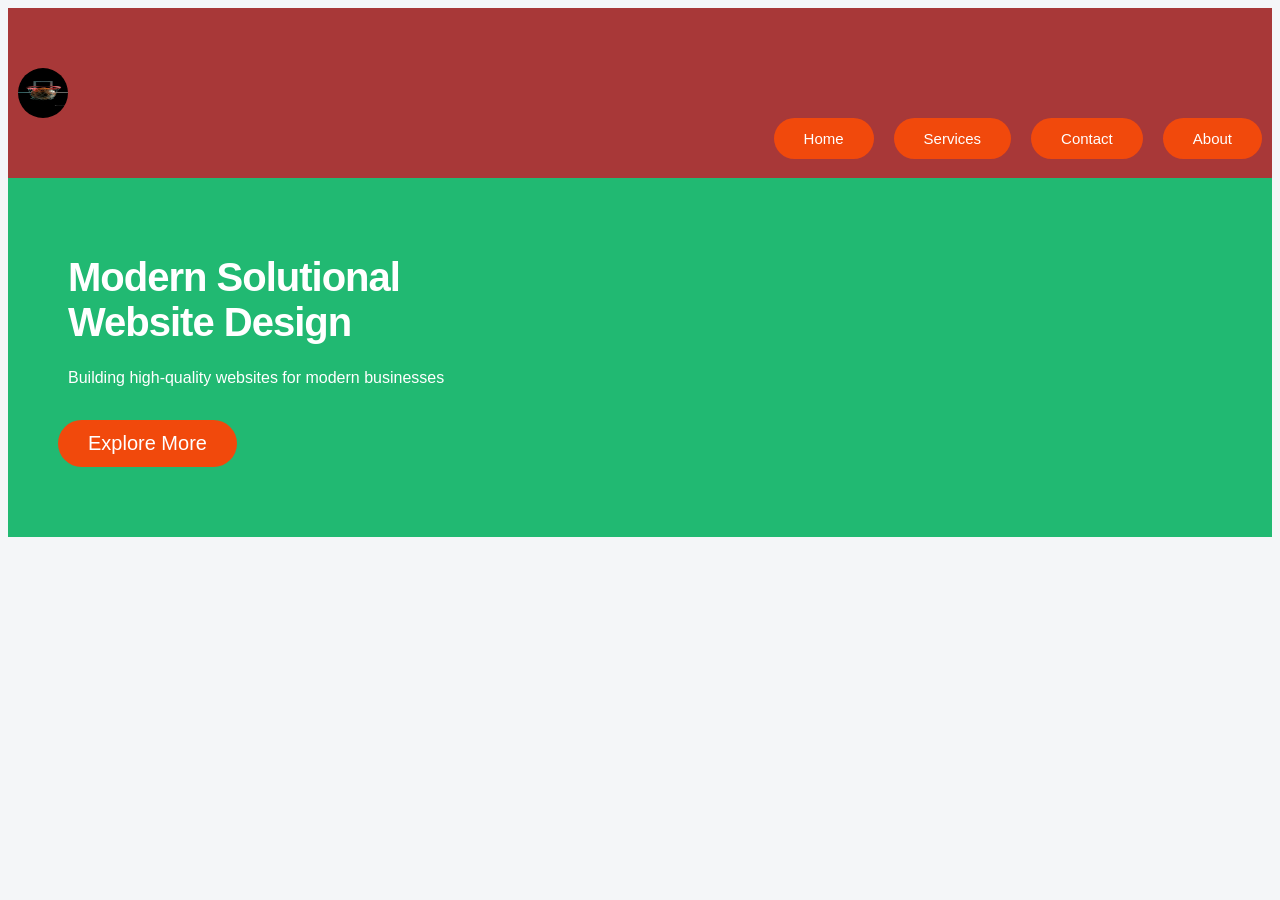
==== index.html @ dd116d64 "UPDATE" ====
<!DOCTYPE html>
<html lang="en">
<head>
    <meta charset="UTF-8">
    <meta name="viewport" content="width=device-width, initial-scale=1.0">
    <title>Document</title>
    <link rel="stylesheet" href="styles.css">

</head>
<body>
    <nav class="nav-bar">
        <img src="IMG-20241118-WA0056.jpg" alt="Menu Icon" class="menu-icon">

        <ul class="nav-links">
            <a href="home.html"><button>Home</button></a>
            <a href="services.html"><button>Services</button></a>
            <a href="contact.html"><button>Contact</button></a>
            <a href="about.html"><button>About</button></a>
        </ul>
    </nav>
    <div class="hero">
        <h1>Modern Solutional<br>Website Design</h1>
        <p>Building high-quality websites for modern businesses</p>
        <a href="button.html"><button>Explore More</button></a>
    </div>
</body>
</html>
---- styles.css ----
body{
    background-color: #f4f6f8;
    color: black;
    font-family: Arial, sans-serif;
}
.nav-bar {
    background-color: rgb(168, 56, 56);
    color:black;
    padding: 10px;
    text-align: center;
    height: 150px;
}
nav ul {
    list-style-type: none;
    display: flex;
    justify-content: flex-end;
    align-items: center;
    gap: 20px;
    margin: 0;
    padding: 0;
}
nav a {
    color: rgb(12, 12, 12);
    text-decoration: none;
    font-family: sans-serif;
    font-size: 1rem;
    transition: color 0.3s ease;
}
img {
    height: 50px;
    width: 50px;
    border-radius: 50%;
    display: block;
    margin-top: 50px;
}
.hero {
    background-color: rgb(33, 185, 114);
    color: white;
    padding: 50px;

    
}
.hero h1 {
    font-size: 2.5rem;
    font-weight: 800;
    margin-bottom: 20px;
    letter-spacing: -1px;
    margin-left: 10px ;
    
}
.hero p {
    font-size: 16px;
    line-height: 1.6;
    margin-bottom: 30px;
    margin-left: 10px;
}
.hero button {
    background-color: rgb(241, 73, 12);
    color: white;
    border: none;
    border-radius: 300px;
    padding: 12px 30px;
    font-size: 20px;
    cursor: pointer;
}
button{
    background-color: rgb(241, 73, 12);
    color: white;
    border: none;
    border-radius: 200px;
    padding: 12px 30px;
    font-size: 15px;
    cursor: pointer;
     margin-bottom: 20px;
   
}
.nav-links {
    
}
.card-container h2 {
    text-align: center;
    flex-direction: row;
    display: flex;
}
.services {
    background-color: orange;
}
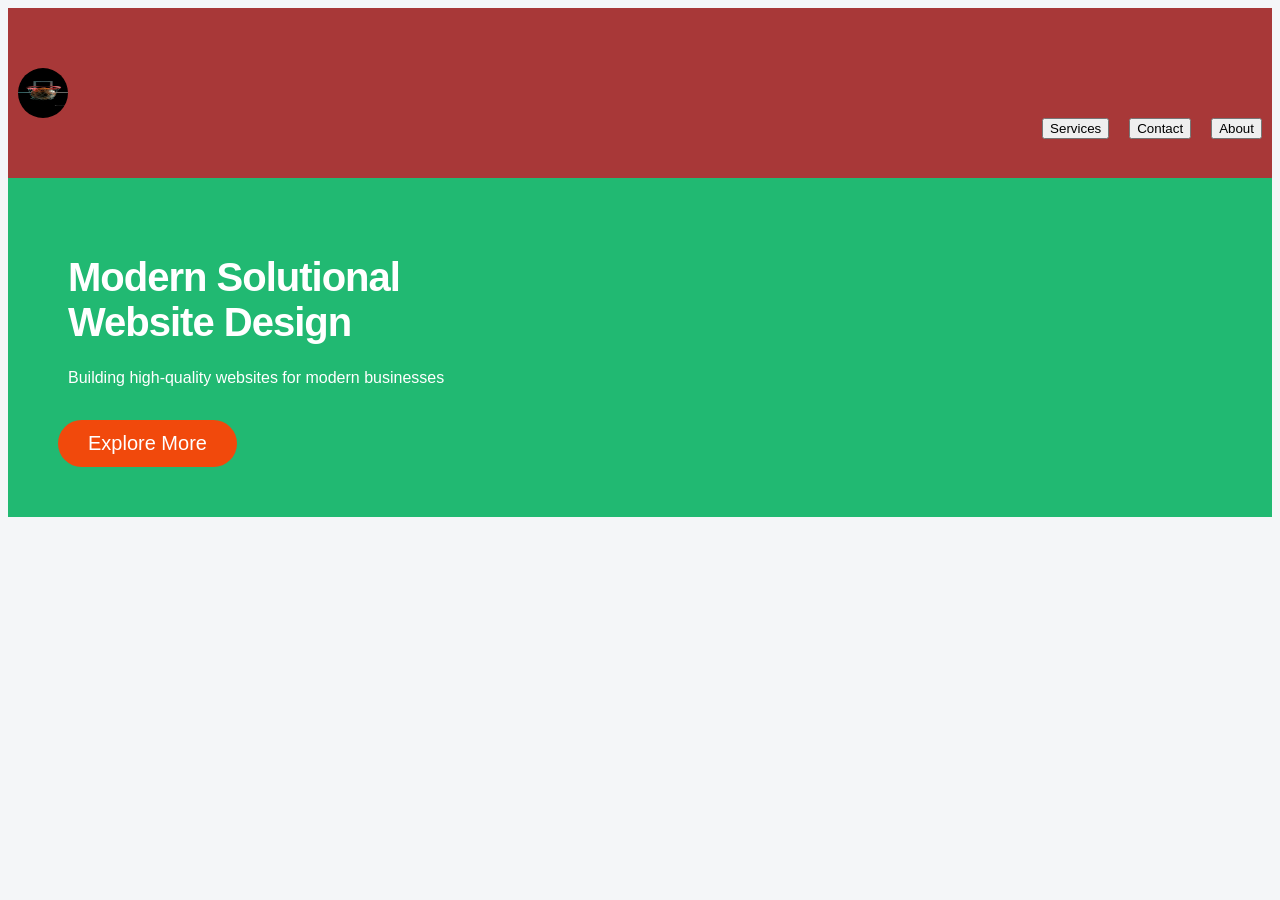
==== commit 9f90cd74: "UPDATE" ====
--- a/index.html
+++ b/index.html
@@ -12,10 +12,9 @@
         <img src="IMG-20241118-WA0056.jpg" alt="Menu Icon" class="menu-icon">
 
         <ul class="nav-links">
-            <a href="home.html"><button>Home</button></a>
             <a href="services.html"><button>Services</button></a>
             <a href="contact.html"><button>Contact</button></a>
-            <a href="about.html"><button>About</button></a>
+            <a href="à propos.html"><button>About</button></a>
         </ul>
     </nav>
     <div class="hero">
--- a/styles.css
+++ b/styles.css
@@ -63,6 +63,7 @@
     font-size: 20px;
     cursor: pointer;
 }
+<<<<<<< HEAD
 button{
     background-color: rgb(241, 73, 12);
     color: white;
@@ -84,4 +85,14 @@
 }
 .services {
     background-color: orange;
+=======
+
+
+/*services*/
+.services {
+    padding: 50px 20px;
+    background-color: rgb(241, 241, 241);
+    text-align: center;
+
+>>>>>>> c5904c986cc8652934a6076fa45534e14c0925a8
 }
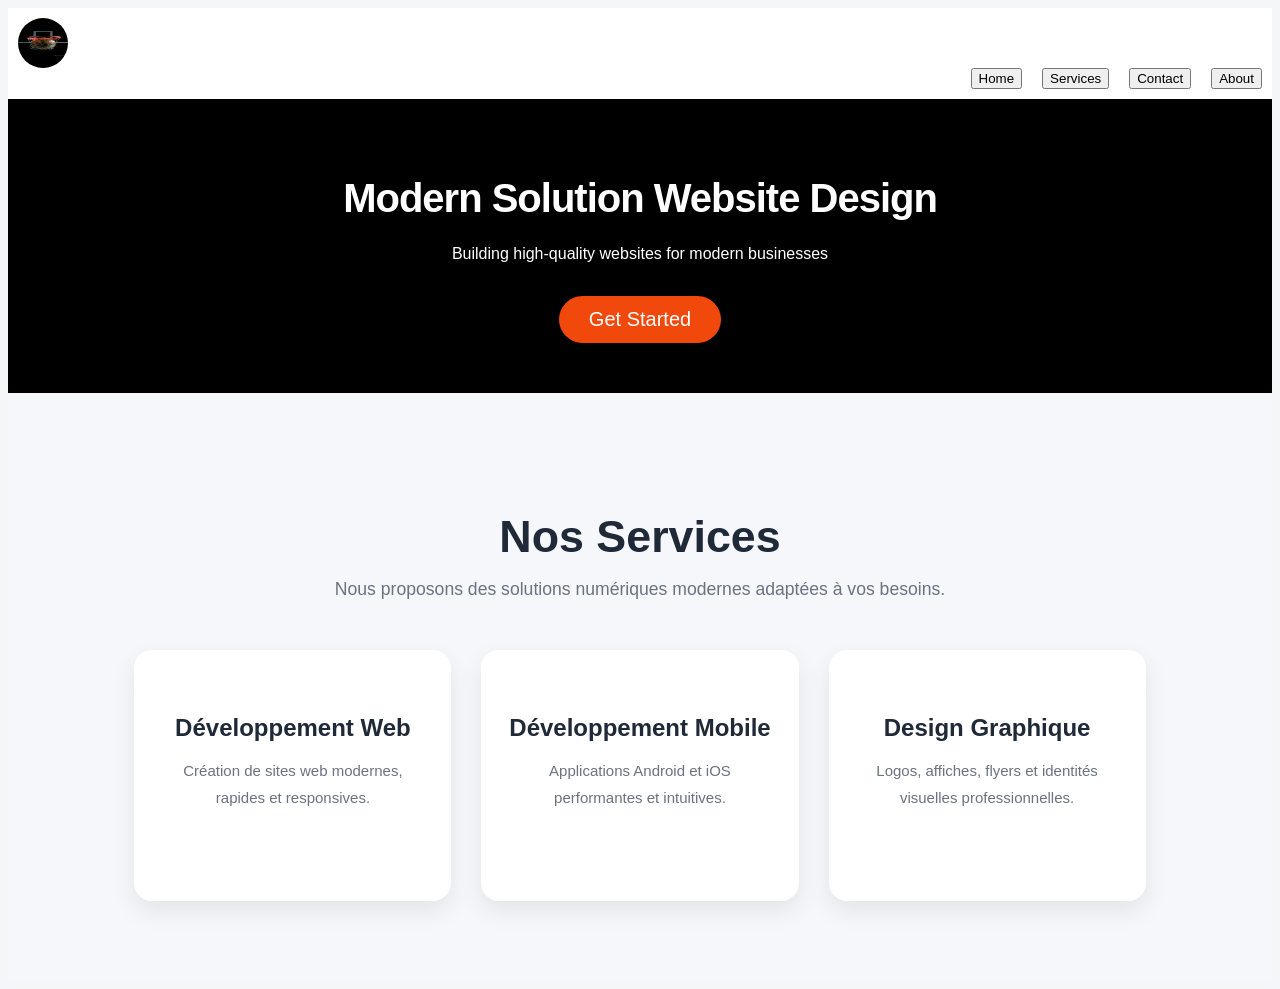
==== commit 5889fc69: "yiou" ====
--- a/index.html
+++ b/index.html
@@ -12,15 +12,59 @@
         <img src="IMG-20241118-WA0056.jpg" alt="Menu Icon" class="menu-icon">
 
         <ul class="nav-links">
+            <a href="home.html"><button>Home</button></a>
             <a href="services.html"><button>Services</button></a>
             <a href="contact.html"><button>Contact</button></a>
-            <a href="à propos.html"><button>About</button></a>
+            <a href="about.html"><button>About</button></a>
         </ul>
     </nav>
-    <div class="hero">
-        <h1>Modern Solutional<br>Website Design</h1>
+    <header class="hero">
+        <h1>Modern Solution Website Design</h1>
         <p>Building high-quality websites for modern businesses</p>
-        <a href="button.html"><button>Explore More</button></a>
-    </div>
+        <button>Get Started</button>
+    </header>
+    <section class="services">
+
+        <h1>Nos Services</h1>
+
+        <p>
+            Nous proposons des solutions numériques modernes adaptées
+            à vos besoins.
+        </p>
+
+        <div class="service-box">
+
+            <div class="card">
+                <i class="fa-solid fa-code"></i>
+                <h3>Développement Web</h3>
+                <p>
+                    Création de sites web modernes,
+                    rapides et responsives.
+                </p>
+            </div>
+
+            <div class="card">
+                <i class="fa-solid fa-mobile-screen-button"></i>
+                <h3>Développement Mobile</h3>
+                <p>
+                    Applications Android et iOS
+                    performantes et intuitives.
+                </p>
+            </div>
+
+            <div class="card">
+                <i class="fa-solid fa-palette"></i>
+                <h3>Design Graphique</h3>
+                <p>
+                    Logos, affiches, flyers et
+                    identités visuelles professionnelles.
+                </p>
+            </div>
+
+        </div>
+
+    </section>
+
+    
 </body>
 </html>
--- a/styles.css
+++ b/styles.css
@@ -3,12 +3,11 @@
     color: black;
     font-family: Arial, sans-serif;
 }
-.nav-bar {
-    background-color: rgb(168, 56, 56);
+nav {
+    background-color: white;
     color:black;
     padding: 10px;
     text-align: center;
-    height: 150px;
 }
 nav ul {
     list-style-type: none;
@@ -20,7 +19,7 @@
     padding: 0;
 }
 nav a {
-    color: rgb(12, 12, 12);
+    color: black;
     text-decoration: none;
     font-family: sans-serif;
     font-size: 1rem;
@@ -31,28 +30,23 @@
     width: 50px;
     border-radius: 50%;
     display: block;
-    margin-top: 50px;
 }
 .hero {
-    background-color: rgb(33, 185, 114);
+    text-align: center;
+    background-color: black;
     color: white;
     padding: 50px;
-
-    
 }
 .hero h1 {
     font-size: 2.5rem;
     font-weight: 800;
     margin-bottom: 20px;
     letter-spacing: -1px;
-    margin-left: 10px ;
-    
 }
 .hero p {
     font-size: 16px;
     line-height: 1.6;
     margin-bottom: 30px;
-    margin-left: 10px;
 }
 .hero button {
     background-color: rgb(241, 73, 12);
@@ -63,36 +57,98 @@
     font-size: 20px;
     cursor: pointer;
 }
-<<<<<<< HEAD
-button{
-    background-color: rgb(241, 73, 12);
+/* ===== Section Services ===== */
+
+.services{
+    padding: 80px 10%;
+    background: #f5f7fb;
+    text-align: center;
+}
+
+.services h1{
+    font-size: 2.8rem;
+    color: #1f2937;
+    margin-bottom: 15px;
+    font-weight: 700;
+}
+
+.services p{
+    color: #6b7280;
+    font-size: 1.1rem;
+    margin-bottom: 50px;
+}
+
+/* ===== Conteneur des cartes ===== */
+
+.service-box{
+    display: grid;
+    grid-template-columns: repeat(3, 1fr);
+    gap: 30px;
+}
+
+/* ===== Cartes ===== */
+
+.card{
+    background: #fff;
+    padding: 40px 25px;
+    border-radius: 18px;
+    box-shadow: 0 10px 25px rgba(0,0,0,0.08);
+    transition: all .4s ease;
+    cursor: pointer;
+}
+
+.card:hover{
+    transform: translateY(-12px);
+    box-shadow: 0 20px 40px rgba(37,99,235,.25);
+}
+
+/* ===== Icônes ===== */
+
+.card i{
+    width: 80px;
+    height: 80px;
+    line-height: 80px;
+    font-size: 32px;
     color: white;
-    border: none;
-    border-radius: 200px;
-    padding: 12px 30px;
+    background: linear-gradient(135deg,#2563eb,#4f46e5);
+    border-radius: 50%;
+    margin-bottom: 25px;
+}
+
+/* ===== Titres ===== */
+
+.card h3{
+    font-size: 1.5rem;
+    color: #1f2937;
+    margin-bottom: 15px;
+}
+
+/* ===== Texte ===== */
+
+.card p{
+    color: #6b7280;
+    line-height: 1.8;
     font-size: 15px;
-    cursor: pointer;
-     margin-bottom: 20px;
-   
 }
-.nav-links {
-    
+
+/* ===== Responsive ===== */
+
+@media (max-width: 992px){
+    .service-box{
+        grid-template-columns: repeat(2,1fr);
+    }
 }
-.card-container h2 {
-    text-align: center;
-    flex-direction: row;
-    display: flex;
+
+@media (max-width: 768px){
+    .service-box{
+        grid-template-columns: 1fr;
+    }
+
+    .services{
+        padding: 60px 20px;
+    }
+
+    .services h1{
+        font-size: 2.2rem;
+    }
 }
-.services {
-    background-color: orange;
-=======
-
-
-/*services*/
-.services {
-    padding: 50px 20px;
-    background-color: rgb(241, 241, 241);
-    text-align: center;
-
->>>>>>> c5904c986cc8652934a6076fa45534e14c0925a8
-}
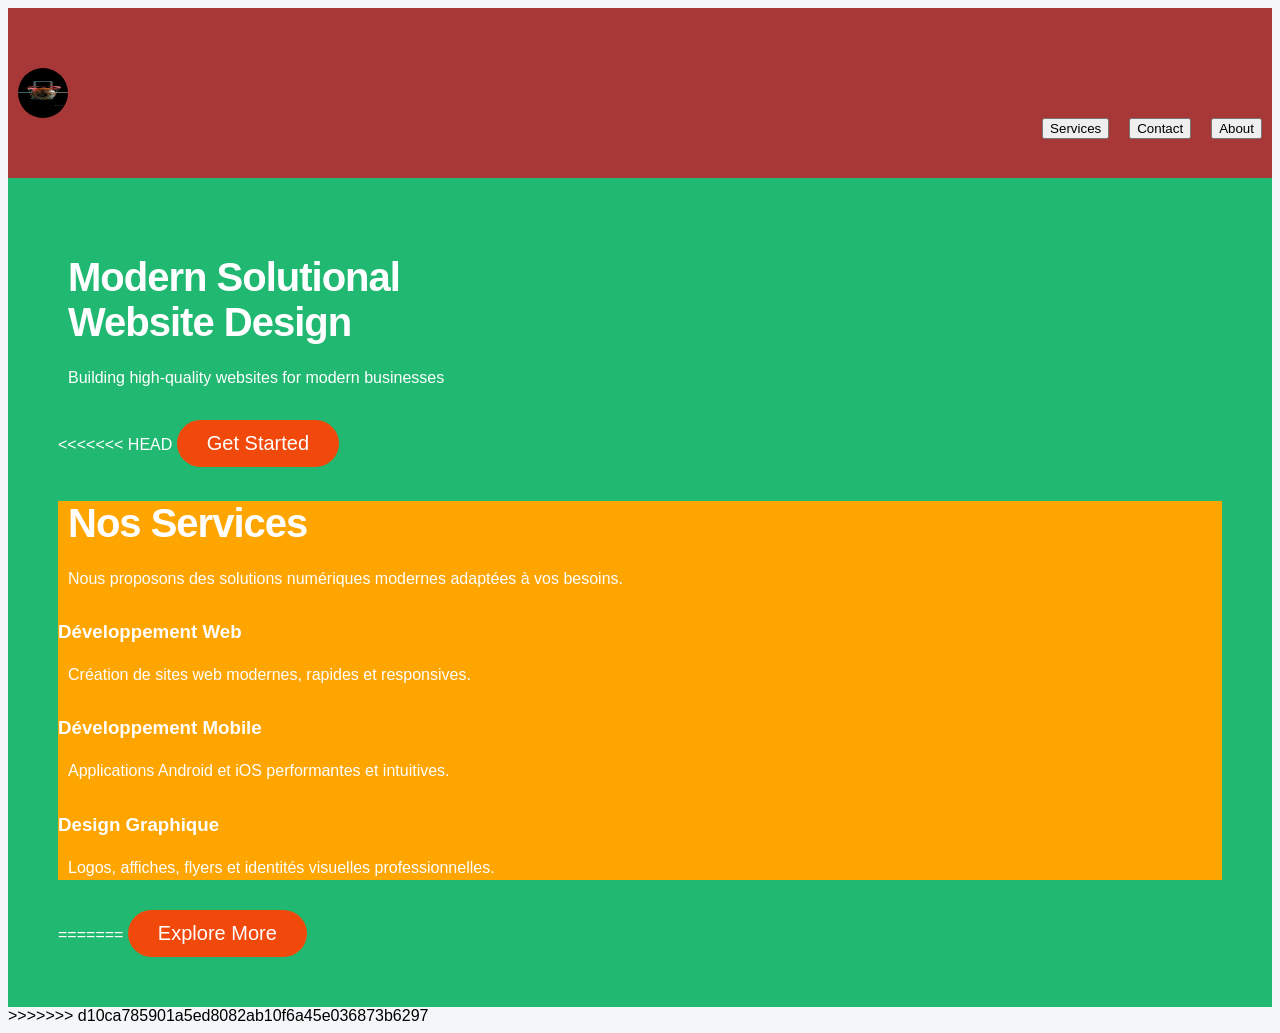
==== commit f8033f1a: "yuiiu" ====
--- a/index.html
+++ b/index.html
@@ -12,15 +12,15 @@
         <img src="IMG-20241118-WA0056.jpg" alt="Menu Icon" class="menu-icon">
 
         <ul class="nav-links">
-            <a href="home.html"><button>Home</button></a>
             <a href="services.html"><button>Services</button></a>
             <a href="contact.html"><button>Contact</button></a>
-            <a href="about.html"><button>About</button></a>
+            <a href="à propos.html"><button>About</button></a>
         </ul>
     </nav>
-    <header class="hero">
-        <h1>Modern Solution Website Design</h1>
+    <div class="hero">
+        <h1>Modern Solutional<br>Website Design</h1>
         <p>Building high-quality websites for modern businesses</p>
+<<<<<<< HEAD
         <button>Get Started</button>
     </header>
     <section class="services">
@@ -66,5 +66,9 @@
     </section>
 
     
+=======
+        <a href="button.html"><button>Explore More</button></a>
+    </div>
+>>>>>>> d10ca785901a5ed8082ab10f6a45e036873b6297
 </body>
 </html>
--- a/styles.css
+++ b/styles.css
@@ -3,11 +3,12 @@
     color: black;
     font-family: Arial, sans-serif;
 }
-nav {
-    background-color: white;
+.nav-bar {
+    background-color: rgb(168, 56, 56);
     color:black;
     padding: 10px;
     text-align: center;
+    height: 150px;
 }
 nav ul {
     list-style-type: none;
@@ -19,7 +20,7 @@
     padding: 0;
 }
 nav a {
-    color: black;
+    color: rgb(12, 12, 12);
     text-decoration: none;
     font-family: sans-serif;
     font-size: 1rem;
@@ -30,23 +31,28 @@
     width: 50px;
     border-radius: 50%;
     display: block;
+    margin-top: 50px;
 }
 .hero {
-    text-align: center;
-    background-color: black;
+    background-color: rgb(33, 185, 114);
     color: white;
     padding: 50px;
+
+    
 }
 .hero h1 {
     font-size: 2.5rem;
     font-weight: 800;
     margin-bottom: 20px;
     letter-spacing: -1px;
+    margin-left: 10px ;
+    
 }
 .hero p {
     font-size: 16px;
     line-height: 1.6;
     margin-bottom: 30px;
+    margin-left: 10px;
 }
 .hero button {
     background-color: rgb(241, 73, 12);
@@ -57,7 +63,33 @@
     font-size: 20px;
     cursor: pointer;
 }
+<<<<<<< HEAD
 /* ===== Section Services ===== */
+=======
+<<<<<<< HEAD
+button{
+    background-color: rgb(241, 73, 12);
+    color: white;
+    border: none;
+    border-radius: 200px;
+    padding: 12px 30px;
+    font-size: 15px;
+    cursor: pointer;
+     margin-bottom: 20px;
+   
+}
+.nav-links {
+    
+}
+.card-container h2 {
+    text-align: center;
+    flex-direction: row;
+    display: flex;
+}
+.services {
+    background-color: orange;
+=======
+>>>>>>> d10ca785901a5ed8082ab10f6a45e036873b6297
 
 .services{
     padding: 80px 10%;
@@ -65,6 +97,7 @@
     text-align: center;
 }
 
+<<<<<<< HEAD
 .services h1{
     font-size: 2.8rem;
     color: #1f2937;
@@ -152,3 +185,7 @@
         font-size: 2.2rem;
     }
 }
+=======
+>>>>>>> c5904c986cc8652934a6076fa45534e14c0925a8
+}
+>>>>>>> d10ca785901a5ed8082ab10f6a45e036873b6297
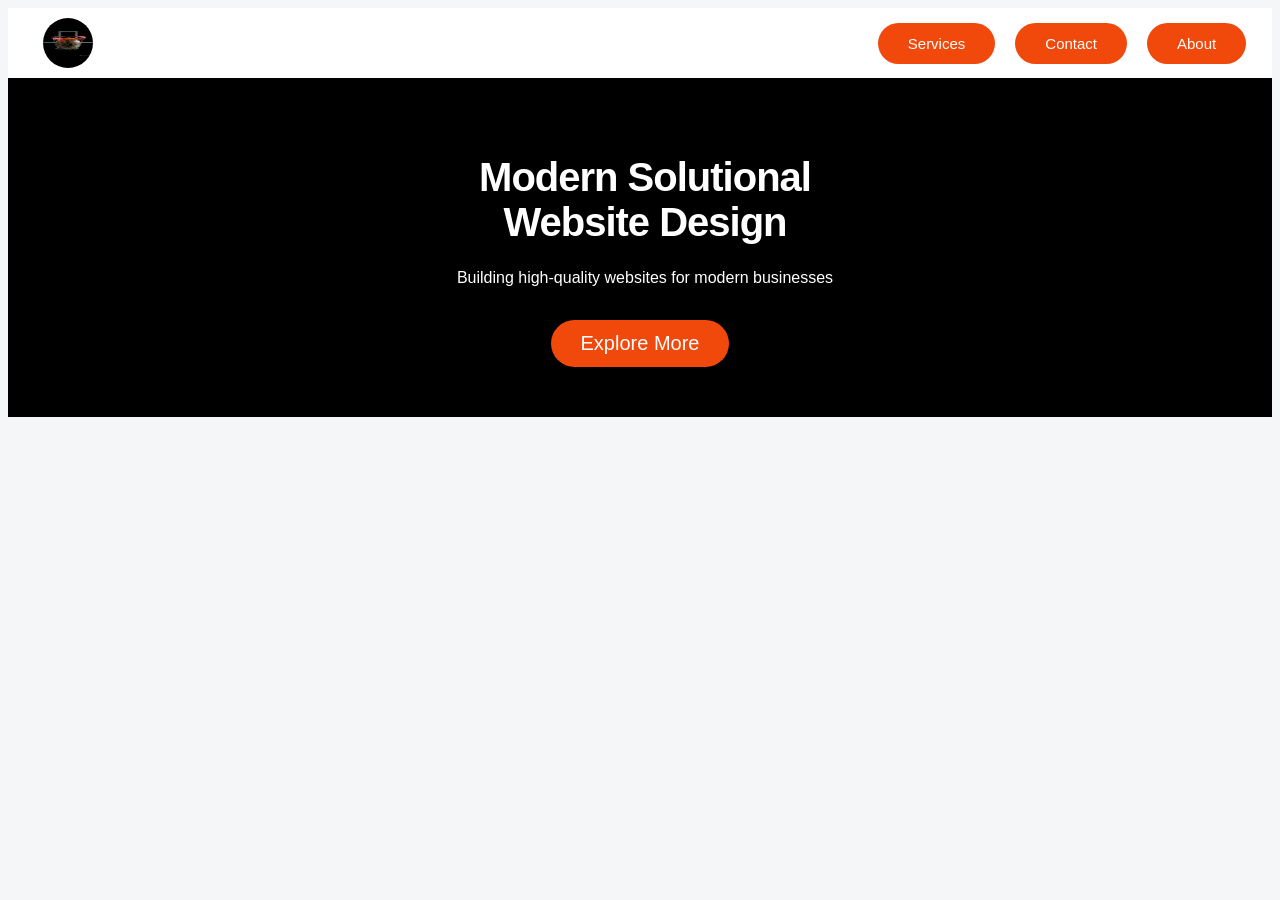
==== commit c313a850: "UPDATE" ====
--- a/index.html
+++ b/index.html
@@ -9,7 +9,10 @@
 </head>
 <body>
     <nav class="nav-bar">
-        <img src="IMG-20241118-WA0056.jpg" alt="Menu Icon" class="menu-icon">
+        <div class="img">
+            <img src="IMG-20241118-WA0056.jpg" alt="Menu Icon" class="menu-icon">
+
+        </div>
 
         <ul class="nav-links">
             <a href="services.html"><button>Services</button></a>
@@ -20,55 +23,7 @@
     <div class="hero">
         <h1>Modern Solutional<br>Website Design</h1>
         <p>Building high-quality websites for modern businesses</p>
-<<<<<<< HEAD
-        <button>Get Started</button>
-    </header>
-    <section class="services">
-
-        <h1>Nos Services</h1>
-
-        <p>
-            Nous proposons des solutions numériques modernes adaptées
-            à vos besoins.
-        </p>
-
-        <div class="service-box">
-
-            <div class="card">
-                <i class="fa-solid fa-code"></i>
-                <h3>Développement Web</h3>
-                <p>
-                    Création de sites web modernes,
-                    rapides et responsives.
-                </p>
-            </div>
-
-            <div class="card">
-                <i class="fa-solid fa-mobile-screen-button"></i>
-                <h3>Développement Mobile</h3>
-                <p>
-                    Applications Android et iOS
-                    performantes et intuitives.
-                </p>
-            </div>
-
-            <div class="card">
-                <i class="fa-solid fa-palette"></i>
-                <h3>Design Graphique</h3>
-                <p>
-                    Logos, affiches, flyers et
-                    identités visuelles professionnelles.
-                </p>
-            </div>
-
-        </div>
-
-    </section>
-
-    
-=======
         <a href="button.html"><button>Explore More</button></a>
     </div>
->>>>>>> d10ca785901a5ed8082ab10f6a45e036873b6297
 </body>
 </html>
--- a/styles.css
+++ b/styles.css
@@ -4,11 +4,15 @@
     font-family: Arial, sans-serif;
 }
 .nav-bar {
-    background-color: rgb(168, 56, 56);
+    background-color: white;
     color:black;
     padding: 10px;
     text-align: center;
-    height: 150px;
+    height: 50px;
+    display: flex;
+    flex-direction: row;
+    justify-content: space-between;
+
 }
 nav ul {
     list-style-type: none;
@@ -26,17 +30,17 @@
     font-size: 1rem;
     transition: color 0.3s ease;
 }
-img {
+.img {
     height: 50px;
-    width: 50px;
-    border-radius: 50%;
-    display: block;
-    margin-top: 50px;
+    width: 100px;
+    
+   
 }
 .hero {
-    background-color: rgb(33, 185, 114);
+    background-color: black;
     color: white;
     padding: 50px;
+    text-align: center;
 
     
 }
@@ -63,10 +67,6 @@
     font-size: 20px;
     cursor: pointer;
 }
-<<<<<<< HEAD
-/* ===== Section Services ===== */
-=======
-<<<<<<< HEAD
 button{
     background-color: rgb(241, 73, 12);
     color: white;
@@ -75,10 +75,15 @@
     padding: 12px 30px;
     font-size: 15px;
     cursor: pointer;
-     margin-bottom: 20px;
    
 }
 .nav-links {
+    align-items: center;
+    justify-content: center;
+    display: flex;
+    flex-direction: row;
+    height: 50px;
+    width: 400px;
     
 }
 .card-container h2 {
@@ -88,104 +93,16 @@
 }
 .services {
     background-color: orange;
-=======
->>>>>>> d10ca785901a5ed8082ab10f6a45e036873b6297
+}
 
-.services{
-    padding: 80px 10%;
-    background: #f5f7fb;
+/*services*/
+.services {
+    padding: 50px 20px;
+    background-color: rgb(241, 241, 241);
     text-align: center;
 }
-
-<<<<<<< HEAD
-.services h1{
-    font-size: 2.8rem;
-    color: #1f2937;
-    margin-bottom: 15px;
-    font-weight: 700;
-}
-
-.services p{
-    color: #6b7280;
-    font-size: 1.1rem;
-    margin-bottom: 50px;
-}
-
-/* ===== Conteneur des cartes ===== */
-
-.service-box{
-    display: grid;
-    grid-template-columns: repeat(3, 1fr);
-    gap: 30px;
-}
-
-/* ===== Cartes ===== */
-
-.card{
-    background: #fff;
-    padding: 40px 25px;
-    border-radius: 18px;
-    box-shadow: 0 10px 25px rgba(0,0,0,0.08);
-    transition: all .4s ease;
-    cursor: pointer;
-}
-
-.card:hover{
-    transform: translateY(-12px);
-    box-shadow: 0 20px 40px rgba(37,99,235,.25);
-}
-
-/* ===== Icônes ===== */
-
-.card i{
-    width: 80px;
-    height: 80px;
-    line-height: 80px;
-    font-size: 32px;
-    color: white;
-    background: linear-gradient(135deg,#2563eb,#4f46e5);
+.menu-icon {
+    height: 50px;
+    width: 50px;
     border-radius: 50%;
-    margin-bottom: 25px;
-}
-
-/* ===== Titres ===== */
-
-.card h3{
-    font-size: 1.5rem;
-    color: #1f2937;
-    margin-bottom: 15px;
-}
-
-/* ===== Texte ===== */
-
-.card p{
-    color: #6b7280;
-    line-height: 1.8;
-    font-size: 15px;
-}
-
-/* ===== Responsive ===== */
-
-@media (max-width: 992px){
-    .service-box{
-        grid-template-columns: repeat(2,1fr);
-    }
-}
-
-@media (max-width: 768px){
-    .service-box{
-        grid-template-columns: 1fr;
-    }
-
-    .services{
-        padding: 60px 20px;
-    }
-
-    .services h1{
-        font-size: 2.2rem;
-    }
-}
-=======
->>>>>>> c5904c986cc8652934a6076fa45534e14c0925a8
-}
->>>>>>> d10ca785901a5ed8082ab10f6a45e036873b6297
+}
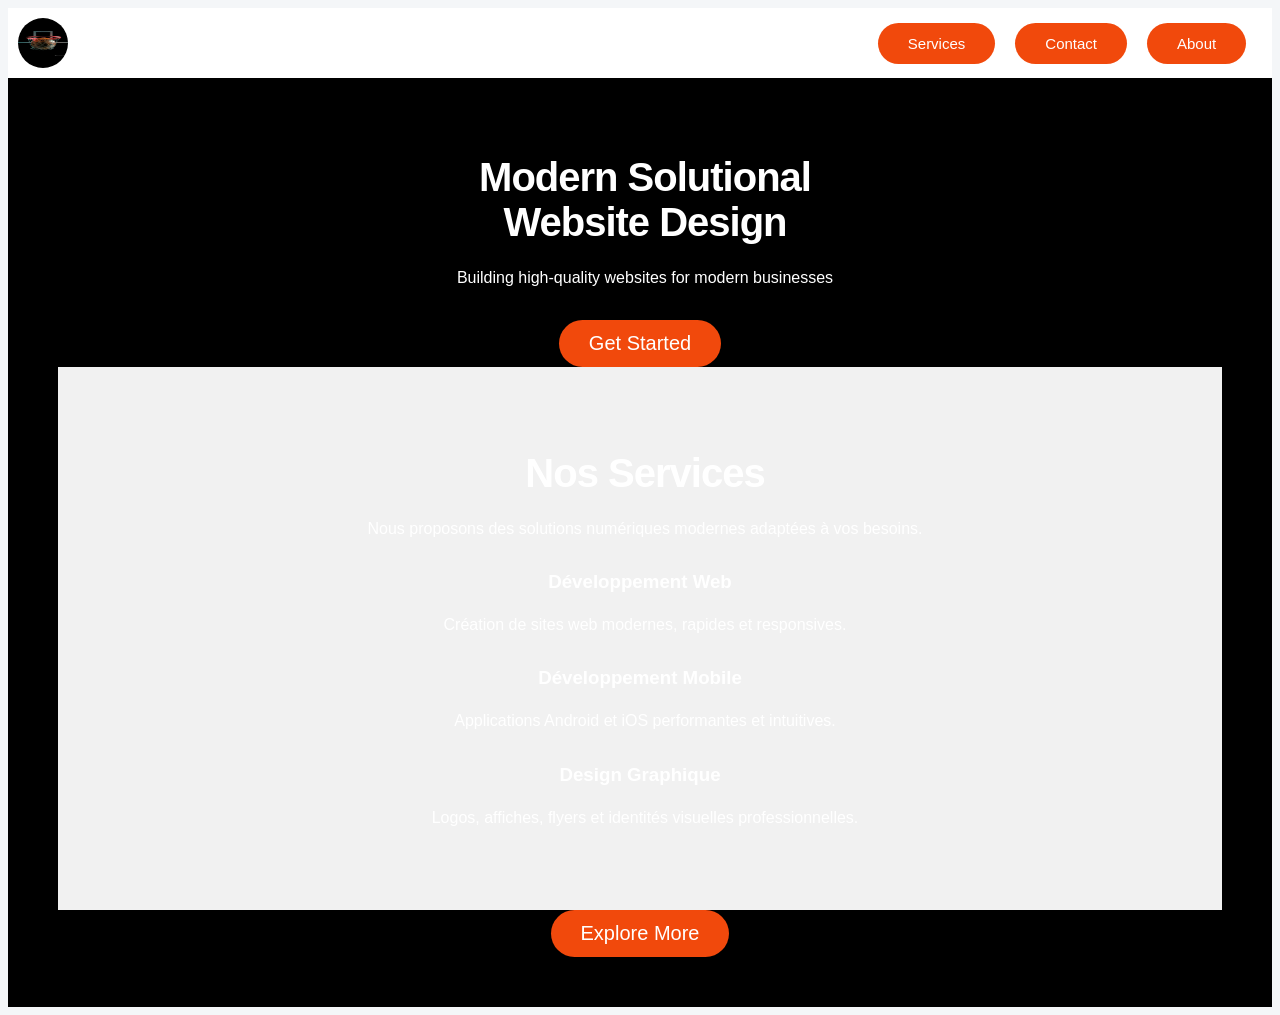
==== commit a2ed5cf3: "mm" ====
--- a/index.html
+++ b/index.html
@@ -9,10 +9,7 @@
 </head>
 <body>
     <nav class="nav-bar">
-        <div class="img">
-            <img src="IMG-20241118-WA0056.jpg" alt="Menu Icon" class="menu-icon">
-
-        </div>
+        <img src="IMG-20241118-WA0056.jpg" alt="Menu Icon" class="menu-icon">
 
         <ul class="nav-links">
             <a href="services.html"><button>Services</button></a>
@@ -23,6 +20,49 @@
     <div class="hero">
         <h1>Modern Solutional<br>Website Design</h1>
         <p>Building high-quality websites for modern businesses</p>
+        <button>Get Started</button>
+    </header>
+    <section class="services">
+
+        <h1>Nos Services</h1>
+
+        <p>
+            Nous proposons des solutions numériques modernes adaptées
+            à vos besoins.
+        </p>
+
+        <div class="service-box">
+
+            <div class="card">
+                <i class="fa-solid fa-code"></i>
+                <h3>Développement Web</h3>
+                <p>
+                    Création de sites web modernes,
+                    rapides et responsives.
+                </p>
+            </div>
+
+            <div class="card">
+                <i class="fa-solid fa-mobile-screen-button"></i>
+                <h3>Développement Mobile</h3>
+                <p>
+                    Applications Android et iOS
+                    performantes et intuitives.
+                </p>
+            </div>
+
+            <div class="card">
+                <i class="fa-solid fa-palette"></i>
+                <h3>Design Graphique</h3>
+                <p>
+                    Logos, affiches, flyers et
+                    identités visuelles professionnelles.
+                </p>
+            </div>
+
+        </div>
+
+    </section>
         <a href="button.html"><button>Explore More</button></a>
     </div>
 </body>
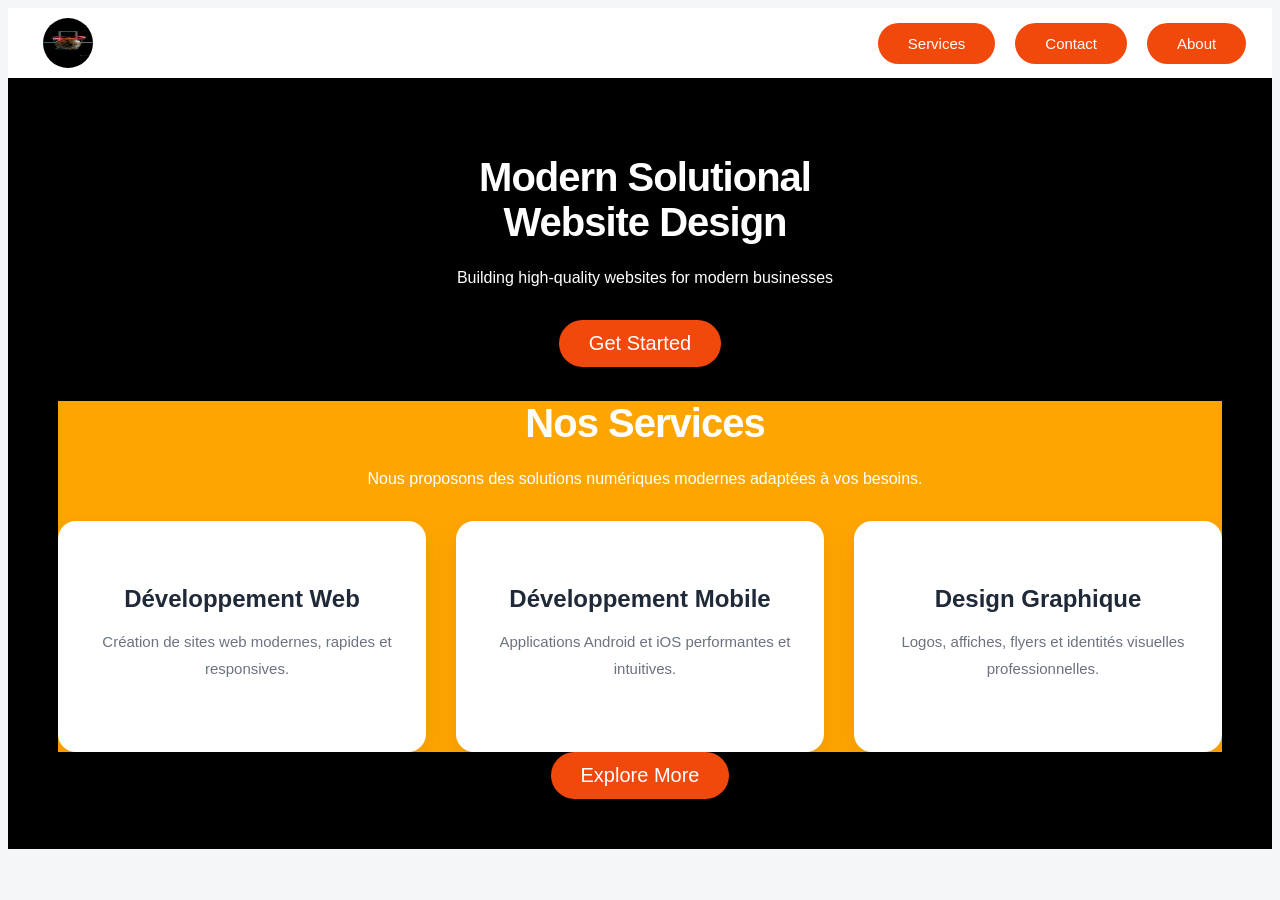
==== commit 17a24648: "Merge branch 'main' of https://github.com/hildegardabanda0-jpg/Stage" ====
--- a/index.html
+++ b/index.html
@@ -9,7 +9,10 @@
 </head>
 <body>
     <nav class="nav-bar">
-        <img src="IMG-20241118-WA0056.jpg" alt="Menu Icon" class="menu-icon">
+        <div class="img">
+            <img src="IMG-20241118-WA0056.jpg" alt="Menu Icon" class="menu-icon">
+
+        </div>
 
         <ul class="nav-links">
             <a href="services.html"><button>Services</button></a>
--- a/styles.css
+++ b/styles.css
@@ -67,6 +67,7 @@
     font-size: 20px;
     cursor: pointer;
 }
+/* ===== Section Services ===== */
 button{
     background-color: rgb(241, 73, 12);
     color: white;
@@ -93,6 +94,104 @@
 }
 .services {
     background-color: orange;
+
+.services{
+    padding: 80px 10%;
+    background: #f5f7fb;
+    text-align: center;
+}
+
+.services h1{
+    font-size: 2.8rem;
+    color: #1f2937;
+    margin-bottom: 15px;
+    font-weight: 700;
+}
+
+.services p{
+    color: #6b7280;
+    font-size: 1.1rem;
+    margin-bottom: 50px;
+}
+
+/* ===== Conteneur des cartes ===== */
+
+.service-box{
+    display: grid;
+    grid-template-columns: repeat(3, 1fr);
+    gap: 30px;
+}
+
+/* ===== Cartes ===== */
+
+.card{
+    background: #fff;
+    padding: 40px 25px;
+    border-radius: 18px;
+    box-shadow: 0 10px 25px rgba(0,0,0,0.08);
+    transition: all .4s ease;
+    cursor: pointer;
+}
+
+.card:hover{
+    transform: translateY(-12px);
+    box-shadow: 0 20px 40px rgba(37,99,235,.25);
+}
+
+/* ===== Icônes ===== */
+
+.card i{
+    width: 80px;
+    height: 80px;
+    line-height: 80px;
+    font-size: 32px;
+    color: white;
+    background: linear-gradient(135deg,#2563eb,#4f46e5);
+    border-radius: 50%;
+    margin-bottom: 25px;
+}
+
+/* ===== Titres ===== */
+
+.card h3{
+    font-size: 1.5rem;
+    color: #1f2937;
+    margin-bottom: 15px;
+}
+
+/* ===== Texte ===== */
+
+.card p{
+    color: #6b7280;
+    line-height: 1.8;
+    font-size: 15px;
+}
+
+/* ===== Responsive ===== */
+
+@media (max-width: 992px){
+    .service-box{
+        grid-template-columns: repeat(2,1fr);
+    }
+}
+
+@media (max-width: 768px){
+    .service-box{
+        grid-template-columns: 1fr;
+    }
+
+    .services{
+        padding: 60px 20px;
+    }
+
+    .services h1{
+        font-size: 2.2rem;
+    }
+}
+
+}
+>>>>>>> d10ca785901a5ed8082ab10f6a45e036873b6297
+=======
 }
 
 /*services*/
@@ -105,4 +204,5 @@
     height: 50px;
     width: 50px;
     border-radius: 50%;
-}+}
+>>>>>>> 50f011551c08ac4c27f165772131fc4143afd0f1
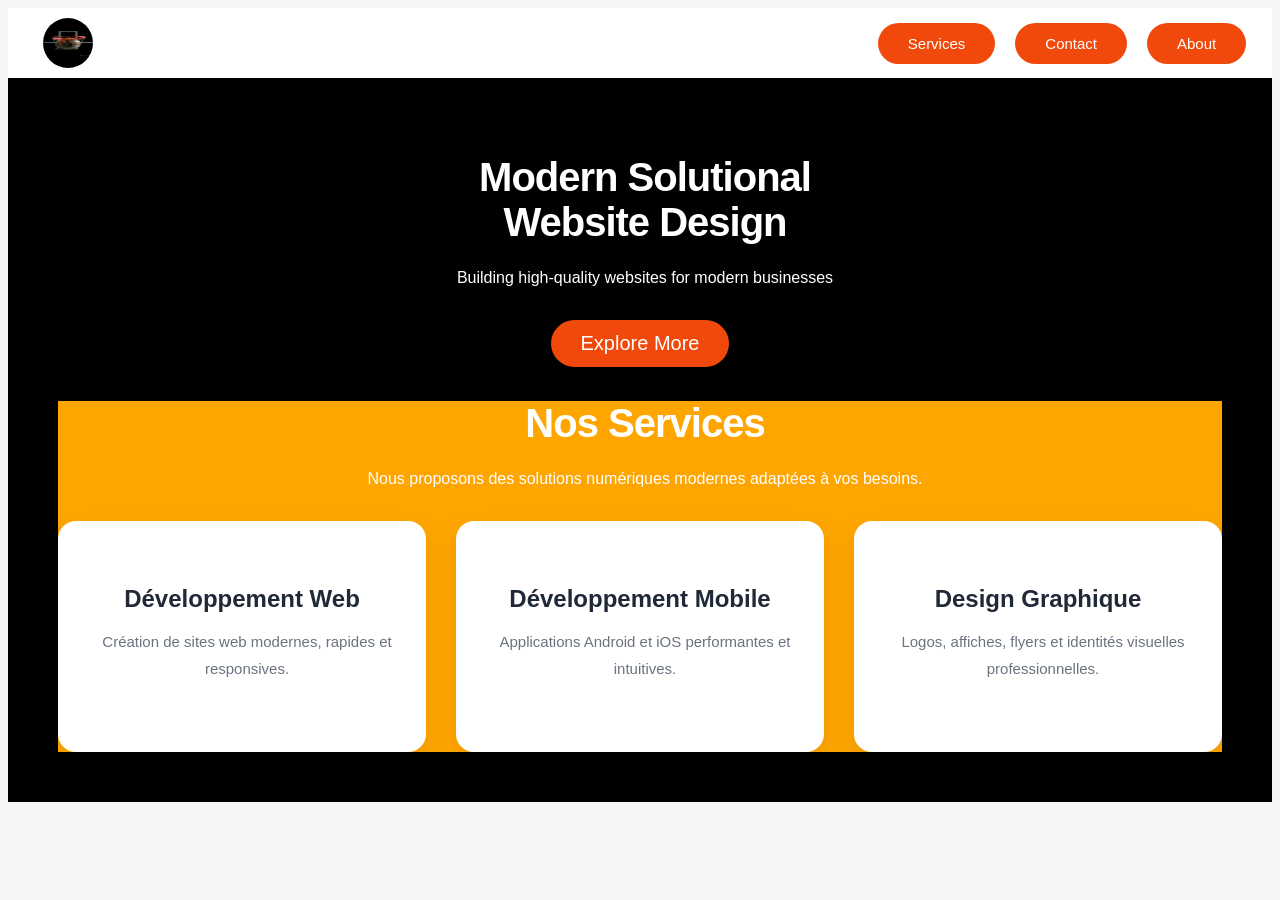
==== commit b2113467: "nn" ====
--- a/index.html
+++ b/index.html
@@ -23,7 +23,8 @@
     <div class="hero">
         <h1>Modern Solutional<br>Website Design</h1>
         <p>Building high-quality websites for modern businesses</p>
-        <button>Get Started</button>
+        <a href="button.html"><button>Explore More</button></a>
+        
     </header>
     <section class="services">
 
@@ -66,7 +67,7 @@
         </div>
 
     </section>
-        <a href="button.html"><button>Explore More</button></a>
+        
     </div>
 </body>
 </html>
--- a/styles.css
+++ b/styles.css
@@ -68,6 +68,7 @@
     cursor: pointer;
 }
 /* ===== Section Services ===== */
+
 button{
     background-color: rgb(241, 73, 12);
     color: white;
